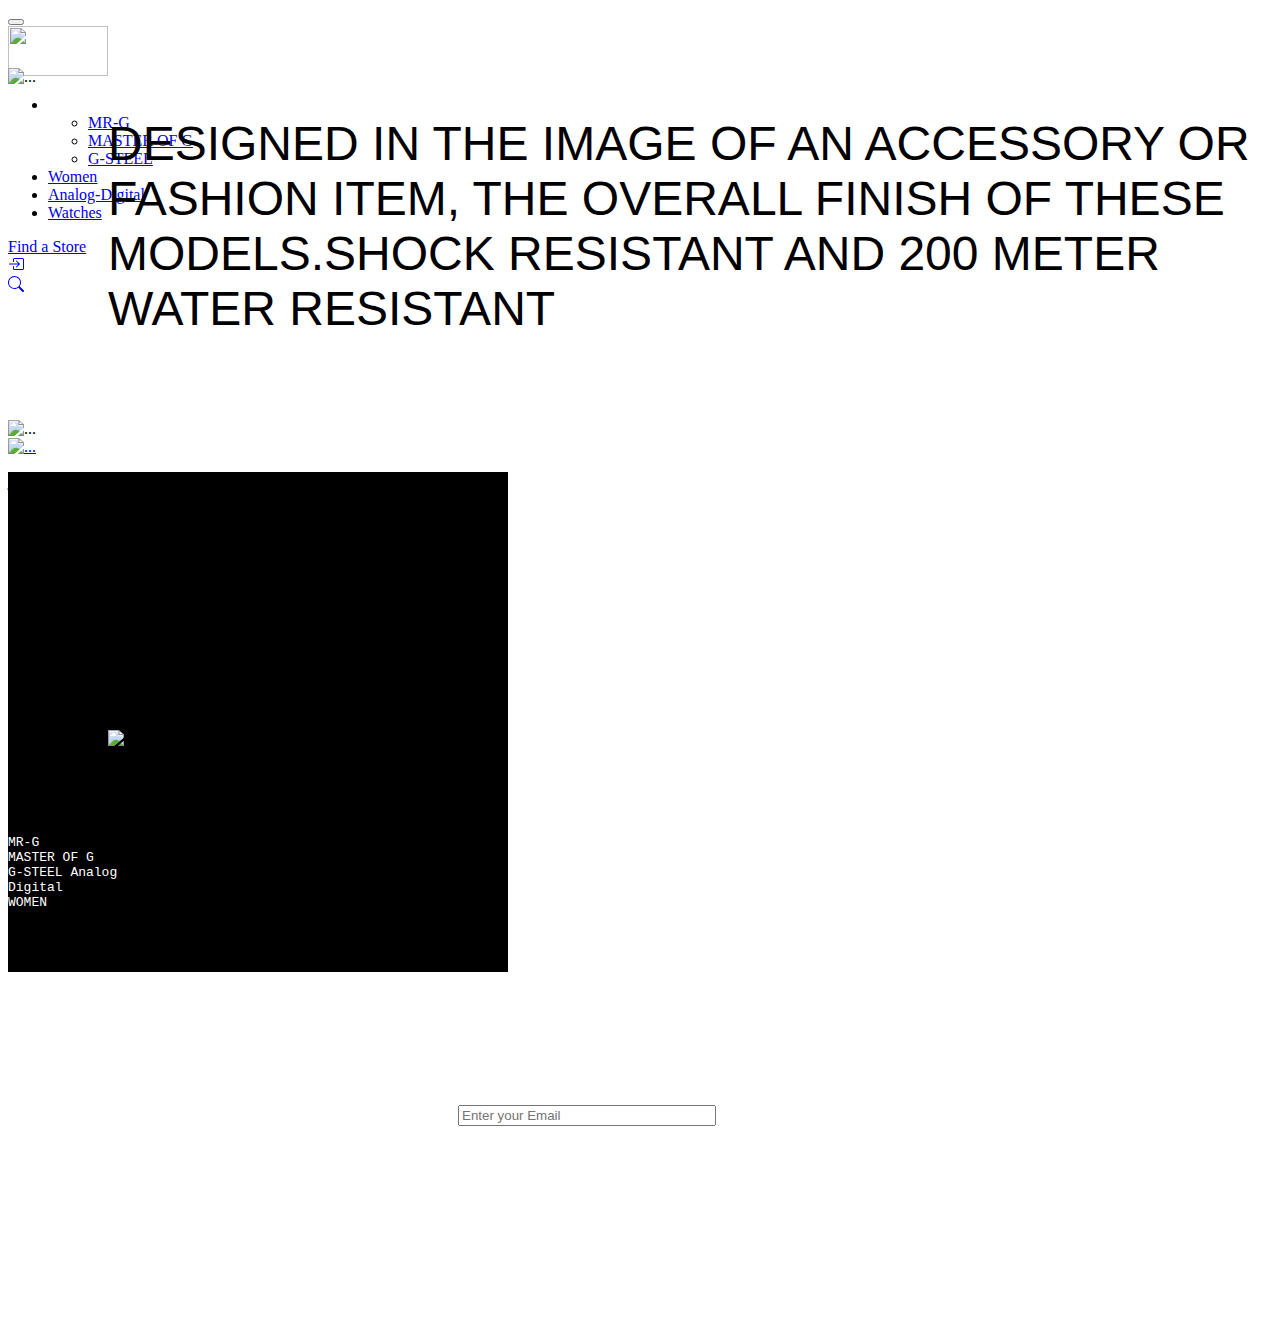
==== Analog-Digital.html @ 31494965 "Add files via upload" ====
<!DOCTYPE html>

<head>
    
    <title>Analog-Digital</title>

    <link rel="stylesheet" href="own.css">
    <link href="https://cdn.jsdelivr.net/npm/bootstrap@5.0.2/dist/css/bootstrap.min.css" rel="stylesheet" integrity="sha384-EVSTQN3/azprG1Anm3QDgpJLIm9Nao0Yz1ztcQTwFspd3yD65VohhpuuCOmLASjC" crossorigin="anonymous">
    <link rel="stylesheet" href="https://cdn.jsdelivr.net/npm/bootstrap-icons@1.7.2/font/bootstrap-icons.css">
</head>
<body>

    <nav class="navbar navbar-expand-lg navbar-light bg-dark nav-size">
        <div class="container-fluid">
          <button class="navbar-toggler" type="button" data-bs-toggle="collapse" data-bs-target="#navbarTogglerDemo01" aria-controls="navbarTogglerDemo01" aria-expanded="false" aria-label="Toggle navigation">
            <span class="navbar-toggler-icon"></span>
          </button>
          <div class="collapse navbar-collapse" id="navbarTogglerDemo01">
            <a class="navbar-brand" href="own.html" >
              <img src="https://casiocdn.com/gshock-v2/resource/images/GShock_logo.svg" width="100" height="50"> 
            </a>
            <ul class="navbar-nav me-auto mb-2 mb-lg-0">
    
    <!--dropdown-->
    
              <li class="nav-item">
                <a class="nav-link dropdown-toggle  droplink-edit text-white" href="#" id="navbarDropdownMenuLink" role="button" data-bs-toggle="dropdown" aria-expanded="false">
                  Men
                </a>
                <ul class="dropdown-menu bg-dark" aria-labelledby="navbarDropdownMenuLink">
                  <li><a class="dropdown-item text-white" href="MR-G.html" tabindex="-1" aria-labelledby="true">MR-G</a></li>
                  <li><a class="dropdown-item  text-white" href="MASTER  OF G.html">MASTER OF G</a></li>
                  <li><a class="dropdown-item text-white" href="G-STEEL.html">G-STEEL</a></li>
                </ul>
              </li>
              
              <li class="nav-item">
                <a class="nav-link text-white  " href="Women.html">Women</a>
              </li>
             
              <li class="nav-item">
                <a class="nav-link  text-white  " href="Analog-Digital.html" tabindex="-1" aria-disabled="true">Analog-Digital</a>
              </li>

              <li class="nav-item">
                <a class="nav-link  text-white  " href="Watches.html" tabindex="-1" aria-disabled="true">Watches</a>
              </li>
    
            <!--Side Nav-->
              
            </ul>
            <nav class="navbar navbar-dark bg-dark nav-size2">
              <div class="container-fluid">
                <form class="d-flex">
                  <li class="nav-item">
                    <a class="nav-link  text-white  " href="Find a Store.html" tabindex="-1" aria-disabled="true">Find a Store</a>
                  </li>
                  <li class="nav-item">
                    <a class="nav-link  text-white  " href="Sign In .html" tabindex="-1" aria-disabled="true"><svg xmlns="http://www.w3.org/2000/svg" width="16" height="16" fill="currentColor" class="bi bi-box-arrow-in-right" viewBox="0 0 16 16">
                      <path fill-rule="evenodd" d="M6 3.5a.5.5 0 0 1 .5-.5h8a.5.5 0 0 1 .5.5v9a.5.5 0 0 1-.5.5h-8a.5.5 0 0 1-.5-.5v-2a.5.5 0 0 0-1 0v2A1.5 1.5 0 0 0 6.5 14h8a1.5 1.5 0 0 0 1.5-1.5v-9A1.5 1.5 0 0 0 14.5 2h-8A1.5 1.5 0 0 0 5 3.5v2a.5.5 0 0 0 1 0v-2z"/>
                      <path fill-rule="evenodd" d="M11.854 8.354a.5.5 0 0 0 0-.708l-3-3a.5.5 0 1 0-.708.708L10.293 7.5H1.5a.5.5 0 0 0 0 1h8.793l-2.147 2.146a.5.5 0 0 0 .708.708l3-3z"/>
                    </svg></a>
                  </li>
                  <li class="nav-item">
                    <a class="nav-link  text-white  " href="#" tabindex="-1" aria-disabled="true"><svg xmlns="http://www.w3.org/2000/svg" width="16" height="16" fill="currentColor" class="bi bi-search" viewBox="0 0 16 16">
                      <path d="M11.742 10.344a6.5 6.5 0 1 0-1.397 1.398h-.001c.03.04.062.078.098.115l3.85 3.85a1 1 0 0 0 1.415-1.414l-3.85-3.85a1.007 1.007 0 0 0-.115-.1zM12 6.5a5.5 5.5 0 1 1-11 0 5.5 5.5 0 0 1 11 0z"/>
                    </svg></a>
                  </li>
                  
                  
                
              </div>
              
            </nav>
      </nav>
    

      <!--Banner-->
      <img src="D:\Ashith Shiman 291 Btach 13.12.2021 07.15 PM\Web Designing Assignment\6page1.png" alt="... ">
      <br>

      <div class="container">
          <p class="para6">DESIGNED IN THE IMAGE OF AN ACCESSORY OR FASHION ITEM, THE OVERALL FINISH OF THESE MODELS.SHOCK RESISTANT AND 200 METER WATER RESISTANT</p>
       </div><br><br>

       <img src="D:\Ashith Shiman 291 Btach 13.12.2021 07.15 PM\Web Designing Assignment\6page2.png" alt="... ">
       <br>

       <a href="Watches.html"><img src="D:\Ashith Shiman 291 Btach 13.12.2021 07.15 PM\Web Designing Assignment\6page3.png" alt="... "></a>
       <br>

       <!--footer-->

    <div class="container-fluid  footer">
      <div class="row">
        <div class="col-2">
          <p>j</p>
      </div>
          <div class="col-2 footer-2">
              <img  class= "footer-img" src="https://casiocdn.com/gshock-v2/resource/images/GShock_logo.svg">
          </div>

          <div class="col-2">
           <a  class="footer-link"  href="Watches.html"> <p class="footer-para">MR-G<br>MASTER OF G<br>G-STEEL  Analog <br> Digital <br> WOMEN </p> </a>
           
          </div>

          <div class="col-3">
            <p class="footer-para2">BUY <br>SHOP<br>SUPPORT
              <br> CONTACT US </p> 
            
          </div>
      </div>
          <p class="footer-email" >SIGN UP FOR OUR NEWSLETTER </p>
          <input class="footer-input" type="email" placeholder="Enter your Email" ><br>

          <div class="footer-logo">
          <svg xmlns="http://www.w3.org/2000/svg" width="16" height="16" fill="currentColor" class="bi bi-facebook" viewBox="0 0 16 16">
            <path d="M16 8.049c0-4.446-3.582-8.05-8-8.05C3.58 0-.002 3.603-.002 8.05c0 4.017 2.926 7.347 6.75 7.951v-5.625h-2.03V8.05H6.75V6.275c0-2.017 1.195-3.131 3.022-3.131.876 0 1.791.157 1.791.157v1.98h-1.009c-.993 0-1.303.621-1.303 1.258v1.51h2.218l-.354 2.326H9.25V16c3.824-.604 6.75-3.934 6.75-7.951z"/>
            </svg>

            <svg xmlns="http://www.w3.org/2000/svg" width="16" height="16" fill="currentColor" class="bi bi-instagram" viewBox="0 0 16 16">
              <path d="M8 0C5.829 0 5.556.01 4.703.048 3.85.088 3.269.222 2.76.42a3.917 3.917 0 0 0-1.417.923A3.927 3.927 0 0 0 .42 2.76C.222 3.268.087 3.85.048 4.7.01 5.555 0 5.827 0 8.001c0 2.172.01 2.444.048 3.297.04.852.174 1.433.372 1.942.205.526.478.972.923 1.417.444.445.89.719 1.416.923.51.198 1.09.333 1.942.372C5.555 15.99 5.827 16 8 16s2.444-.01 3.298-.048c.851-.04 1.434-.174 1.943-.372a3.916 3.916 0 0 0 1.416-.923c.445-.445.718-.891.923-1.417.197-.509.332-1.09.372-1.942C15.99 10.445 16 10.173 16 8s-.01-2.445-.048-3.299c-.04-.851-.175-1.433-.372-1.941a3.926 3.926 0 0 0-.923-1.417A3.911 3.911 0 0 0 13.24.42c-.51-.198-1.092-.333-1.943-.372C10.443.01 10.172 0 7.998 0h.003zm-.717 1.442h.718c2.136 0 2.389.007 3.232.046.78.035 1.204.166 1.486.275.373.145.64.319.92.599.28.28.453.546.598.92.11.281.24.705.275 1.485.039.843.047 1.096.047 3.231s-.008 2.389-.047 3.232c-.035.78-.166 1.203-.275 1.485a2.47 2.47 0 0 1-.599.919c-.28.28-.546.453-.92.598-.28.11-.704.24-1.485.276-.843.038-1.096.047-3.232.047s-2.39-.009-3.233-.047c-.78-.036-1.203-.166-1.485-.276a2.478 2.478 0 0 1-.92-.598 2.48 2.48 0 0 1-.6-.92c-.109-.281-.24-.705-.275-1.485-.038-.843-.046-1.096-.046-3.233 0-2.136.008-2.388.046-3.231.036-.78.166-1.204.276-1.486.145-.373.319-.64.599-.92.28-.28.546-.453.92-.598.282-.11.705-.24 1.485-.276.738-.034 1.024-.044 2.515-.045v.002zm4.988 1.328a.96.96 0 1 0 0 1.92.96.96 0 0 0 0-1.92zm-4.27 1.122a4.109 4.109 0 1 0 0 8.217 4.109 4.109 0 0 0 0-8.217zm0 1.441a2.667 2.667 0 1 1 0 5.334 2.667 2.667 0 0 1 0-5.334z"/>
            </svg>

            <svg xmlns="http://www.w3.org/2000/svg" width="16" height="16" fill="currentColor" class="bi bi-youtube" viewBox="0 0 16 16">
              <path d="M8.051 1.999h.089c.822.003 4.987.033 6.11.335a2.01 2.01 0 0 1 1.415 1.42c.101.38.172.883.22 1.402l.01.104.022.26.008.104c.065.914.073 1.77.074 1.957v.075c-.001.194-.01 1.108-.082 2.06l-.008.105-.009.104c-.05.572-.124 1.14-.235 1.558a2.007 2.007 0 0 1-1.415 1.42c-1.16.312-5.569.334-6.18.335h-.142c-.309 0-1.587-.006-2.927-.052l-.17-.006-.087-.004-.171-.007-.171-.007c-1.11-.049-2.167-.128-2.654-.26a2.007 2.007 0 0 1-1.415-1.419c-.111-.417-.185-.986-.235-1.558L.09 9.82l-.008-.104A31.4 31.4 0 0 1 0 7.68v-.123c.002-.215.01-.958.064-1.778l.007-.103.003-.052.008-.104.022-.26.01-.104c.048-.519.119-1.023.22-1.402a2.007 2.007 0 0 1 1.415-1.42c.487-.13 1.544-.21 2.654-.26l.17-.007.172-.006.086-.003.171-.007A99.788 99.788 0 0 1 7.858 2h.193zM6.4 5.209v4.818l4.157-2.408L6.4 5.209z"/>
            </svg>

            <svg xmlns="http://www.w3.org/2000/svg" width="16" height="16" fill="currentColor" class="bi bi-pinterest" viewBox="0 0 16 16">
              <path d="M8 0a8 8 0 0 0-2.915 15.452c-.07-.633-.134-1.606.027-2.297.146-.625.938-3.977.938-3.977s-.239-.479-.239-1.187c0-1.113.645-1.943 1.448-1.943.682 0 1.012.512 1.012 1.127 0 .686-.437 1.712-.663 2.663-.188.796.4 1.446 1.185 1.446 1.422 0 2.515-1.5 2.515-3.664 0-1.915-1.377-3.254-3.342-3.254-2.276 0-3.612 1.707-3.612 3.471 0 .688.265 1.425.595 1.826a.24.24 0 0 1 .056.23c-.061.252-.196.796-.222.907-.035.146-.116.177-.268.107-1-.465-1.624-1.926-1.624-3.1 0-2.523 1.834-4.84 5.286-4.84 2.775 0 4.932 1.977 4.932 4.62 0 2.757-1.739 4.976-4.151 4.976-.811 0-1.573-.421-1.834-.919l-.498 1.902c-.181.695-.669 1.566-.995 2.097A8 8 0 1 0 8 0z"/>
            </svg>

            <svg xmlns="http://www.w3.org/2000/svg" width="16" height="16" fill="currentColor" class="bi bi-twitter" viewBox="0 0 16 16">
              <path d="M5.026 15c6.038 0 9.341-5.003 9.341-9.334 0-.14 0-.282-.006-.422A6.685 6.685 0 0 0 16 3.542a6.658 6.658 0 0 1-1.889.518 3.301 3.301 0 0 0 1.447-1.817 6.533 6.533 0 0 1-2.087.793A3.286 3.286 0 0 0 7.875 6.03a9.325 9.325 0 0 1-6.767-3.429 3.289 3.289 0 0 0 1.018 4.382A3.323 3.323 0 0 1 .64 6.575v.045a3.288 3.288 0 0 0 2.632 3.218 3.203 3.203 0 0 1-.865.115 3.23 3.23 0 0 1-.614-.057 3.283 3.283 0 0 0 3.067 2.277A6.588 6.588 0 0 1 .78 13.58a6.32 6.32 0 0 1-.78-.045A9.344 9.344 0 0 0 5.026 15z"/>
            </svg><br>

        </div>
        <p class="last">
          ALL RIGHTS RESERVED. 2006-2021 CASIO AMERICA INC
        </p>

    </div>

     
     <script src="https://cdn.jsdelivr.net/npm/@popperjs/core@2.9.2/dist/umd/popper.min.js" integrity="sha384-IQsoLXl5PILFhosVNubq5LC7Qb9DXgDA9i+tQ8Zj3iwWAwPtgFTxbJ8NT4GN1R8p" crossorigin="anonymous"></script>
     <script src="https://cdn.jsdelivr.net/npm/bootstrap@5.0.2/dist/js/bootstrap.min.js" integrity="sha384-cVKIPhGWiC2Al4u+LWgxfKTRIcfu0JTxR+EQDz/bgldoEyl4H0zUF0QKbrJ0EcQF" crossorigin="anonymous"></script>
</body>
</html>
---- own.css ----
.nav-logo{
    width: 86px;
    margin-top: 2px;
}

.nav-color{
    color: blue;
}

.para{
    font-family: Arial, Helvetica, sans-serif;
    margin-top: 14px;
    color: black;
}
.card-my{
    margin-left: 100px;
}
.head1{
    text-align: center;
    color: white;
}
.back-page{
    background-color: white;
}
.head2{
    
    font-size: 2rem;
    text-align: center;
    font-family: 'Franklin Gothic Medium', 'Arial Narrow', Arial, sans-serif;
    padding: 20px;
    text-underline-position: below;
    margin-top: 20px;


    

}



.image-1{

    margin-right: 120px;

}


.image-2{
    image-resolution: 500px 500px;
    width: 500px;
    height: 500px;
}

.price{
    font-size: 2pc;
    margin-bottom: 20px;
    font-style: bold;
    font-family: monospace 'Lucida Sans', 'Lucida Sans Regular', 'Lucida Grande', 'Lucida Sans Unicode', Geneva, Verdana, sans-serif;
    
}
.learnmore{
    color: black;
    font-family: 'Lucida Sans', 'Lucida Sans Regular', 'Lucida Grande', 'Lucida Sans Unicode', Geneva, Verdana, sans-serif;
}
.card-text{
    color: white;
    background-color: black;
    font-family: Verdana, Geneva, Tahoma, sans-serif;
    text-align: center;
}

.model-num{
    font-size: larger;
}

.droplink-edit{
    color: white;
}
.nav-size{
    height: 60px;
}

.nav-size2{
    margin-bottom: 24px;
}

/* MR-G*/

.header-2{
    font-family: 'Lucida Sans', 'Lucida Sans Regular', 'Lucida Grande', 'Lucida Sans Unicode', Geneva, Verdana, sans-serif;
    font-size: 2rem;
    text-align: center;
}

.para2{
    font-family: Garamond;
    text-align: center;
    font-size: 22px;

    
}
.header-2-2{
    font-family: 'Lucida Sans', 'Lucida Sans Regular', 'Lucida Grande', 'Lucida Sans Unicode', Geneva, Verdana, sans-serif;
    font-size: 4rem;
    text-align: center;
}
.image-group{
    padding-left: 33px;
}

/*page*/
.header-3{
    margin-top: 50px;
    text-align: center;
}

.para3{
    font-family: Verdana, Geneva, Tahoma, sans-serif;
    font-size: 3rem;
    padding-left: 60px;
   
}

/*page3*/

.error{
    background-color: white;
    color: white;
}

/*page5*/
.para5{
    font-size: 3rem;
    font-family: Verdana, Geneva, Tahoma, sans-serif;
    margin-left: 70px;
    margin-top: 30px;
}

/*page6*/

.para6{
    font-size: 3rem;
    font-family: Verdana, Geneva, Tahoma, sans-serif;
    margin-left: 100px;
    margin-top: 30px;
}

/*Sign in */

.Form-line{
    border: 1px solid #7c7c7c;
    margin-bottom: 0px;
}

.border{
   
    margin-top: 30px;
    border-style: solid;
    border-width: 50px !important;
    padding: 20px;
    border-radius: 15px;
}


/*footer*/
.footer{
    width: 500px;
    height: 500px;
    background-color: black;
}

.footer-2{
    margin-top: 150px;

}

.footer-img{
    width: 80px;
    margin-top: 90px;
    margin-left: 100px;

}
.footer-para{
    color: white;
    font-family: monospace;
    margin-top: 85px;
    margin-right: 100px;
}
.footer-link{
    color: black;
}
.footer-para2{
    color: white;
    font-family: monospace;
    margin-top: 85px;
    margin-right: 100px;
}

.footer-email{
    text-align: center;
    margin-right: 200px;
    color: white;

}

.footer-input{
        margin-left: 450px;
        margin-bottom: 100px;
        width: 250px !important;

        
}

.footer-logo{
    color: white;
    top: 0;
    margin-right: 200px;
    float: right;
    letter-spacing: 10px;
  
}
.last{
    
    font-size: 10px;
    font-family: monospace;
    color: white; 
    text-align: center;
    margin-left: 975px;
}
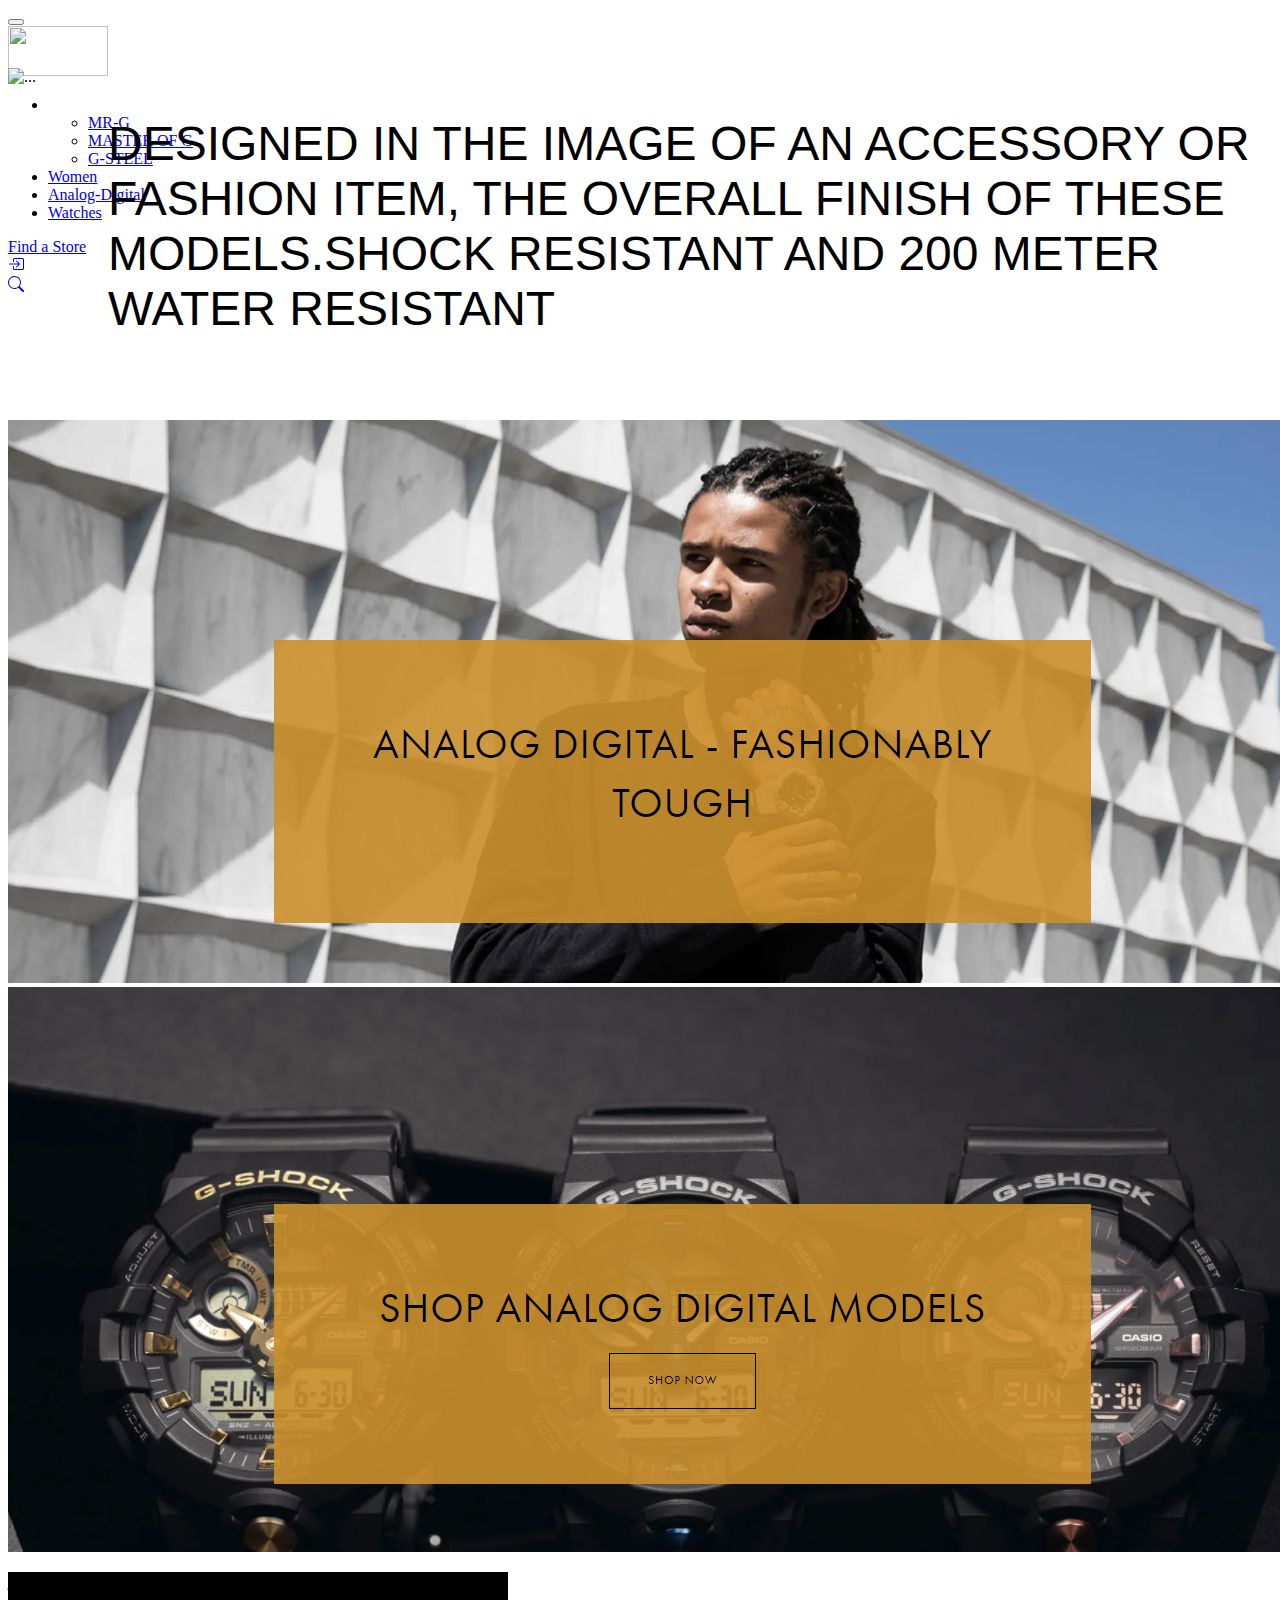
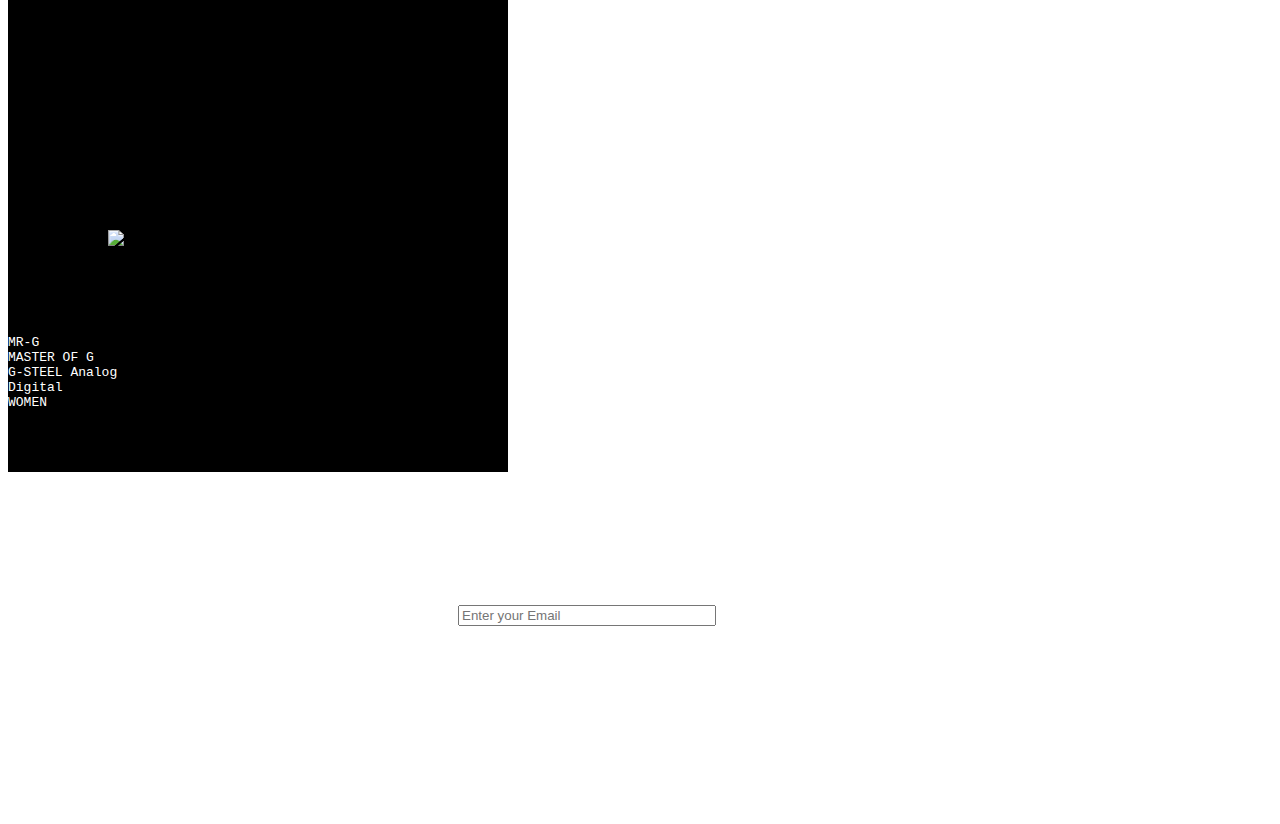
==== commit fac40146: "Update Analog-Digital.html" ====
--- a/Analog-Digital.html
+++ b/Analog-Digital.html
@@ -83,10 +83,10 @@
           <p class="para6">DESIGNED IN THE IMAGE OF AN ACCESSORY OR FASHION ITEM, THE OVERALL FINISH OF THESE MODELS.SHOCK RESISTANT AND 200 METER WATER RESISTANT</p>
        </div><br><br>
 
-       <img src="D:\Ashith Shiman 291 Btach 13.12.2021 07.15 PM\Web Designing Assignment\6page2.png" alt="... ">
+       <img src="6page2.png" alt="... ">
        <br>
 
-       <a href="Watches.html"><img src="D:\Ashith Shiman 291 Btach 13.12.2021 07.15 PM\Web Designing Assignment\6page3.png" alt="... "></a>
+       <a href="Watches.html"><img src="6page3.png" alt="... "></a>
        <br>
 
        <!--footer-->
@@ -146,4 +146,4 @@
      <script src="https://cdn.jsdelivr.net/npm/@popperjs/core@2.9.2/dist/umd/popper.min.js" integrity="sha384-IQsoLXl5PILFhosVNubq5LC7Qb9DXgDA9i+tQ8Zj3iwWAwPtgFTxbJ8NT4GN1R8p" crossorigin="anonymous"></script>
      <script src="https://cdn.jsdelivr.net/npm/bootstrap@5.0.2/dist/js/bootstrap.min.js" integrity="sha384-cVKIPhGWiC2Al4u+LWgxfKTRIcfu0JTxR+EQDz/bgldoEyl4H0zUF0QKbrJ0EcQF" crossorigin="anonymous"></script>
 </body>
-</html>+</html>
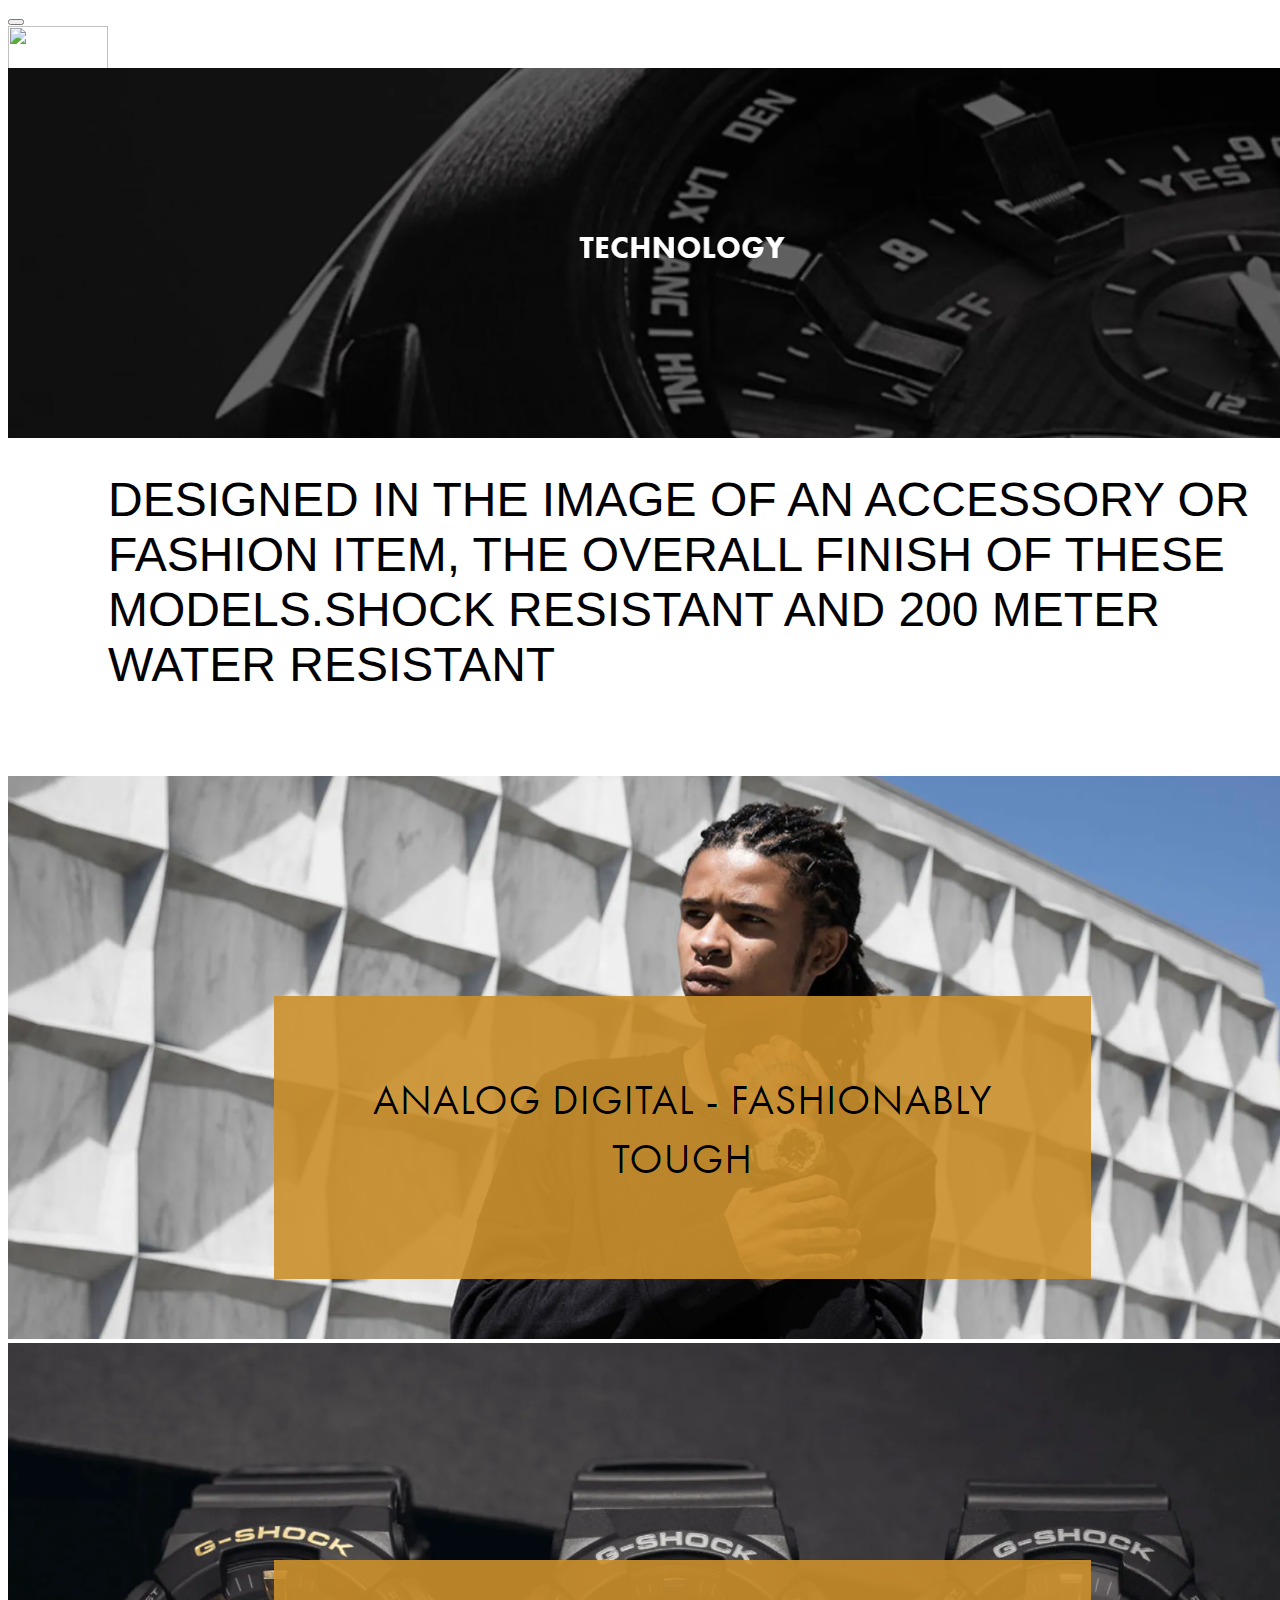
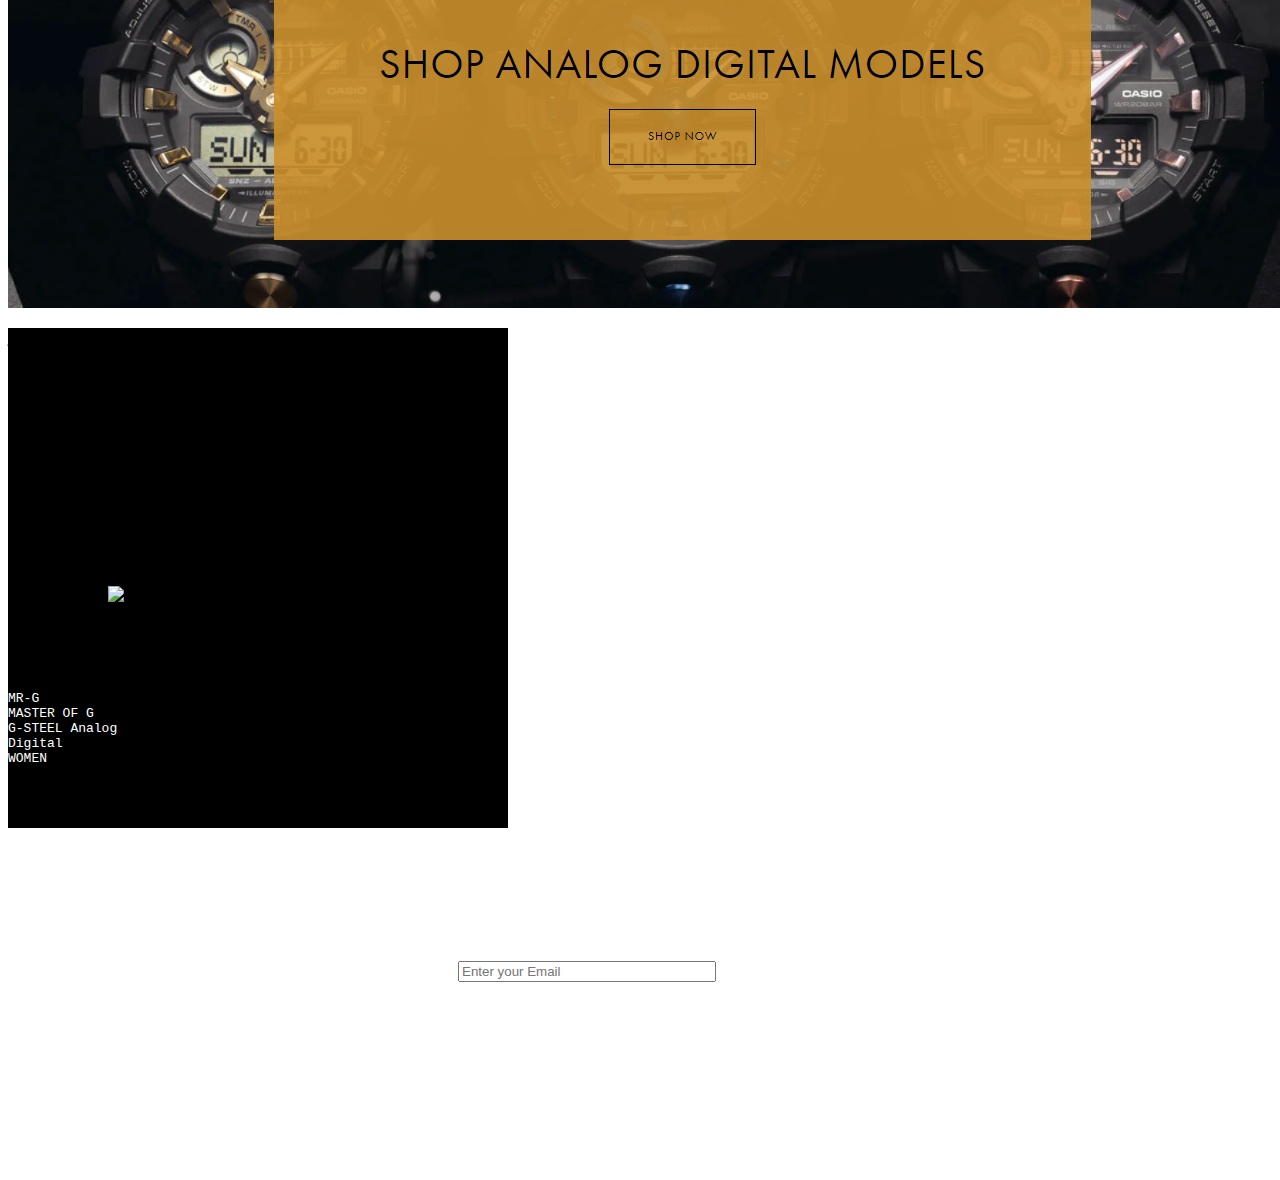
==== commit 17a67ac0: "Update Analog-Digital.html" ====
--- a/Analog-Digital.html
+++ b/Analog-Digital.html
@@ -76,7 +76,7 @@
     
 
       <!--Banner-->
-      <img src="D:\Ashith Shiman 291 Btach 13.12.2021 07.15 PM\Web Designing Assignment\6page1.png" alt="... ">
+      <img src="6page1.png" alt="... ">
       <br>
 
       <div class="container">
